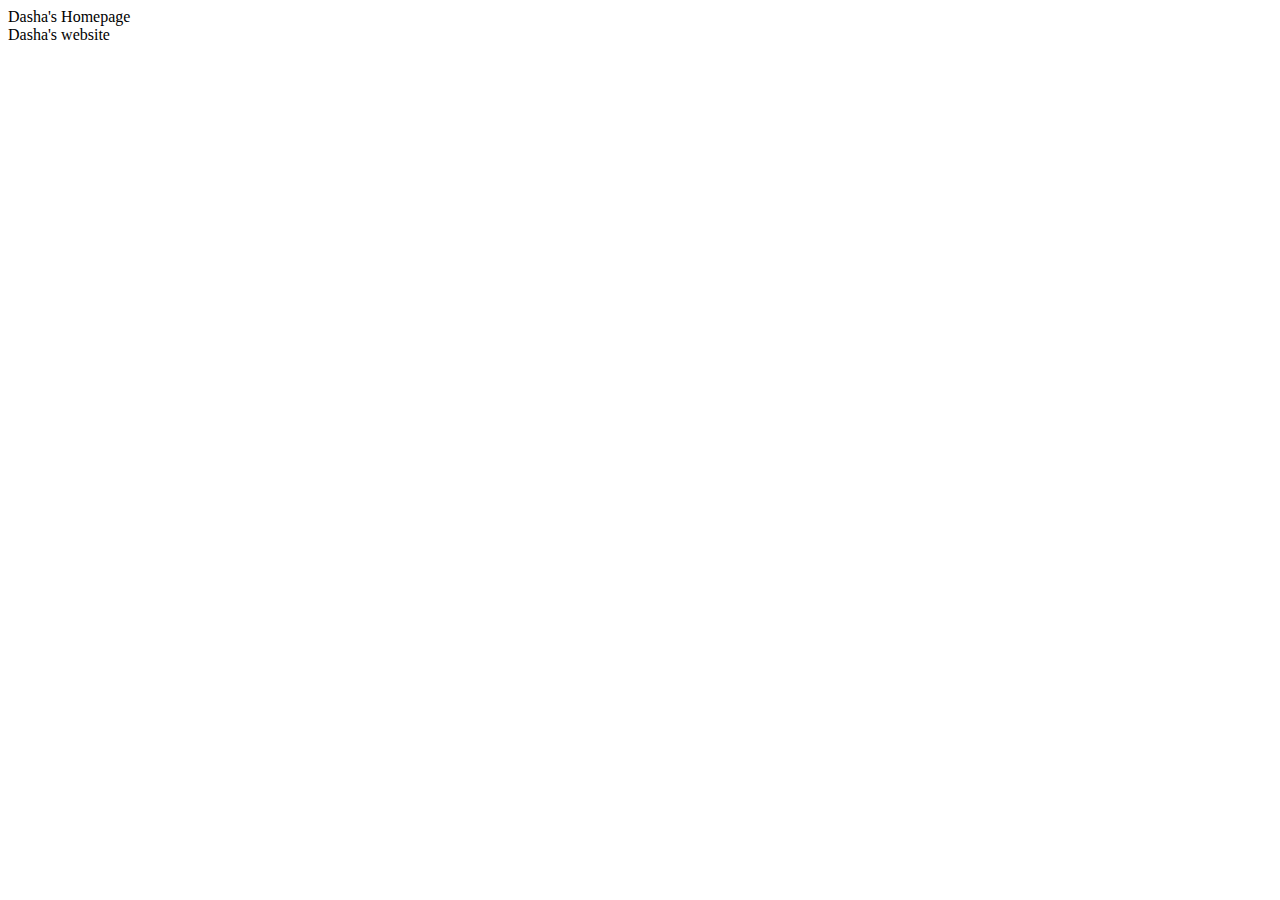
==== index.html @ 3d6f70f8 "Create index.html" ====
<!DOCTYPE html>
<html>

<head>
    <link rel="stylesheet" type="text/css" href="style.css">
    <title>Dasha's Homepage</title>
</head>

<body>
    <div class="flex-row">
        <div class="title">
            Dasha's Homepage
        </div>
    </div>
    <div class="subtitle">
        Dasha's website
    </div>
</body>

</html>
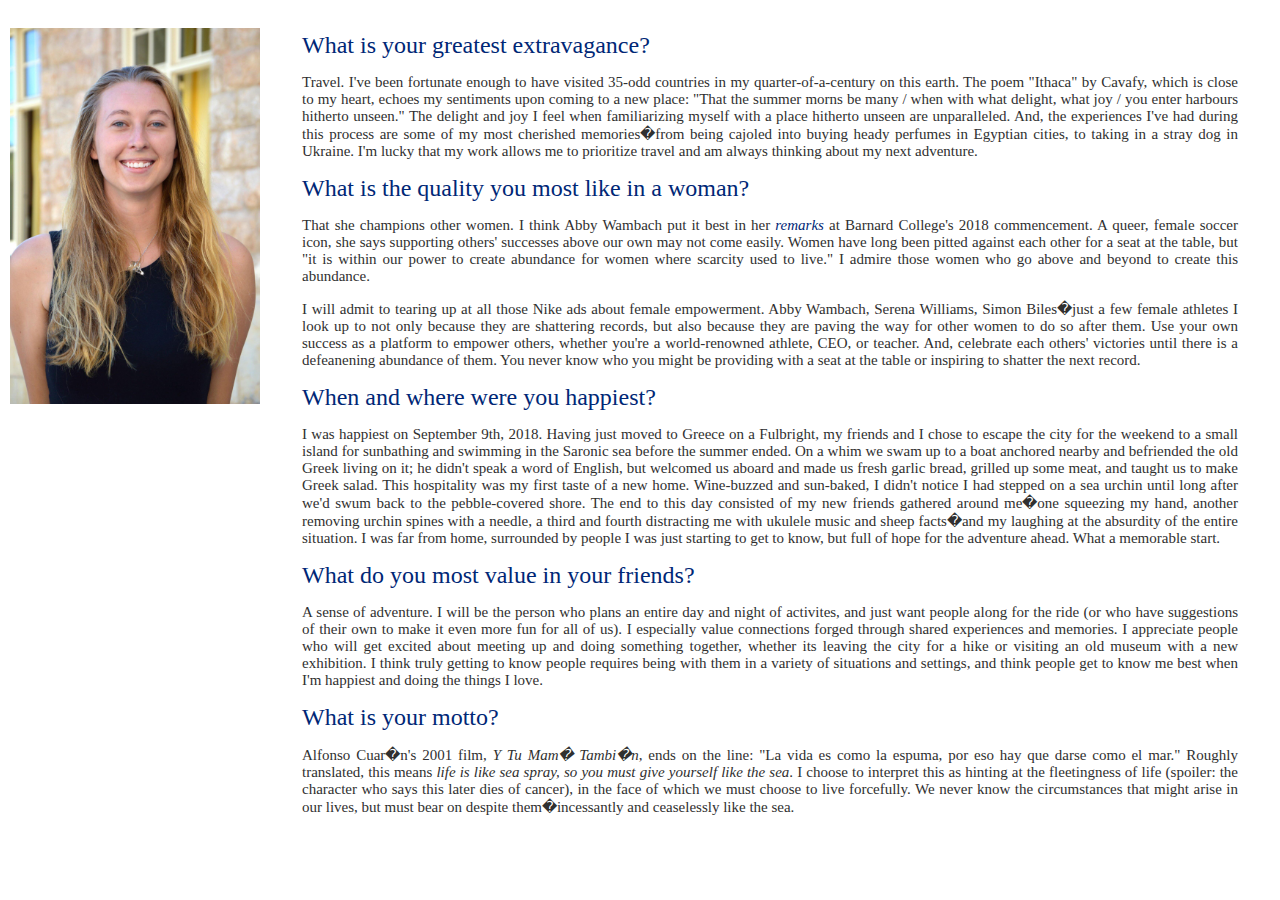
==== commit 0b70ee93: "Adam's stupid Vanity Fair questions." ====
--- a/index.html
+++ b/index.html
@@ -3,18 +3,109 @@
 
 <head>
     <link rel="stylesheet" type="text/css" href="style.css">
-    <title>Dasha's Homepage</title>
+    <title>cs hw for mr. pearson</title>
 </head>
 
 <body>
-    <div class="flex-row">
+
+<div class="side">
+  <img src="me.jpg" width="250">
+</div>
+
+<div class="main">
+ 
+   <div class="flex-row">
         <div class="title">
-            Dasha's Homepage
+            What is your greatest extravagance?
         </div>
     </div>
     <div class="subtitle">
-        Dasha's website
+<p align=justify>
+Travel. I've been fortunate enough to have visited 35-odd countries in my quarter-of-a-century on this earth. The poem "Ithaca" by Cavafy, which 
+is close to my heart, echoes my sentiments upon coming to a new place: 
+"That the summer morns be many / when with what delight, what joy / you enter harbours hitherto unseen." The delight and joy I feel when familiarizing 
+myself with a place hitherto unseen are unparalleled. And, the experiences I've had during this process are some of my most cherished memories�from being 
+cajoled into buying heady perfumes in Egyptian cities, to taking in a stray dog in Ukraine. I'm lucky that my work allows me to prioritize travel and am 
+always thinking about my next adventure.
+</p>
+</div>
+
+<p>
+<div class="flex-row">
+        <div class="title">
+            What is the quality you most like in a woman?
+        </div>
     </div>
+    <div class="subtitle">
+<p align=justify>
+That she champions other women. I think Abby Wambach put it best in her <a class="link" href="https://barnard.edu/commencement/archives/2018/abby-wambach-remarks">remarks</a> 
+at Barnard College's 2018 commencement. A queer, female soccer icon, she says supporting others' successes above our own may not come easily. Women have long been pitted against each other for a seat 
+at the table, but "it is within our power to create abundance for women where scarcity used to live." I admire those women who go above and beyond to create 
+this abundance.
+</p>
+<p align=justify>
+I will admit to tearing up at all those Nike ads about female empowerment. Abby Wambach, Serena Williams, Simon Biles�just a few female athletes I look up to 
+not only because they are shattering records, but also because they are paving the way for other women to do so after them. Use your own success as a platform to empower 
+others, whether you're a world-renowned athlete, CEO, or teacher. And, celebrate each others' victories until there is a defeanening abundance of them. You never 
+know who you might be providing with a seat at the table or inspiring to shatter the next record.
+</p>
+</div>
+
+<p>
+<div class="flex-row">
+        <div class="title">
+            When and where were you happiest?
+        </div>
+    </div>
+    <div class="subtitle">
+<p align=justify>
+I was happiest on September 9th, 2018. Having just moved to Greece on a Fulbright, my friends and I chose to escape the city for the weekend 
+to a small island for sunbathing and swimming in the Saronic sea before the summer ended. On a whim we swam up to a boat anchored nearby and 
+befriended the old Greek living on it; he didn't speak a word of English, but welcomed us aboard and made us fresh garlic bread, grilled up 
+some meat, and taught us to make Greek salad. This hospitality was my first taste of a new home. Wine-buzzed and sun-baked, I didn't notice I 
+had stepped on a sea urchin until long after we'd swum back to the pebble-covered shore. The end to this day consisted of my new friends gathered around 
+me�one squeezing my hand, another removing urchin spines with a needle, a third and fourth distracting me with ukulele music and sheep facts�and my laughing 
+at the absurdity of the entire situation. I was far from home, surrounded by people I was just starting to get to know, but full of hope for the adventure 
+ahead. What a memorable start.
+</p>
+</div>
+
+<p>
+<div class="flex-row">
+        <div class="title">
+            What do you most value in your friends?
+        </div>
+    </div>
+    <div class="subtitle">
+<p align=justify>
+A sense of adventure. I will be the person who plans an entire day and night of activites, and just want people along for the ride
+(or who have suggestions of their own to make it even more fun for all of us). I especially value connections forged through shared 
+experiences and memories. I appreciate people who will get excited about meeting up and doing something together, whether its leaving the city for a hike 
+or visiting an old museum with a new exhibition. I think truly getting to know people requires being with them in a variety of situations 
+and settings, and think people get to know me best when I'm happiest and doing the things I love. 
+
+</p>
+</div>
+
+<p>
+<div class="flex-row">
+        <div class="title">
+            What is your motto?
+        </div>
+    </div>
+    <div class="subtitle">
+<p align=justify>
+Alfonso Cuar�n's 2001 film, <i>Y Tu Mam� Tambi�n</i>, ends on the line: 
+"La vida es como la espuma, por eso hay que darse como el mar." Roughly translated, this means 
+<i>life is like sea spray, so you must give yourself like the sea</i>. I choose to interpret this 
+as hinting at the fleetingness of life (spoiler: the character who says this later dies of cancer), 
+in the face of which we must choose to live forcefully. We never know the circumstances that might arise 
+in our lives, but must bear on despite them�incessantly and ceaselessly like the sea.
+</p>
+</div>
+
+</div>  
+
 </body>
 
 </html>--- a/style.css
+++ b/style.css
@@ -0,0 +1,61 @@
+body {
+    color: #303030;
+    margin: 2em 2em 2em 2em;
+}
+
+.flex-row {
+    display: flex;
+    flex-direction: row;
+    align-items: center;
+}
+
+.title {
+    font-size: 2.0em;
+    color: #002776;
+font-family: garamond;
+    margin-right: 1.0em;
+}
+
+.subtitle {
+    margin-top: 0.75em;
+    font-size: 1.25em;
+    font-style: normal;
+font-family: cambria;
+}
+
+.i {
+    margin-top: 0.75em;
+    font-size: 1.25em;
+font-style: italic;
+font-family: cambria;
+}
+
+.link {
+    margin-top: 0.75em;
+    font-size: 1em;
+font-style: italic;
+text-decoration: none;
+color: #002776;
+font-family: cambria;
+}
+
+.side {
+  width: 250px;
+  position: fixed;
+  z-index: 1;
+  top: 20px;
+  left: 10px;
+  background: #fff;
+  overflow-x: hidden;
+  padding: 8px 0;
+}
+
+.main {
+  margin-left: 260px;
+  font-size: 12px;
+  padding: 0px 10px;
+}
+
+@media screen and (max-height: 450px) {
+  .side {padding-top: 15px;}
+}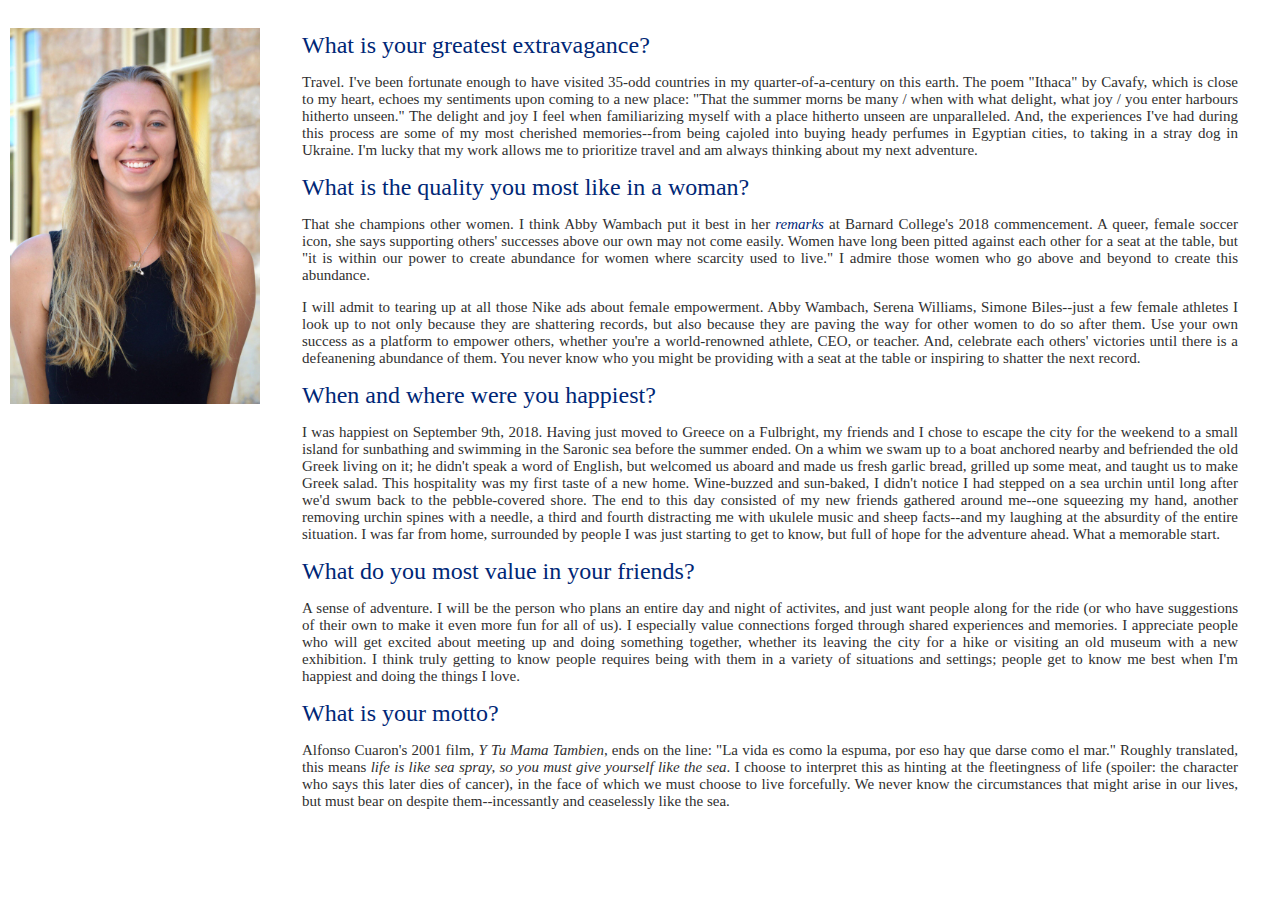
==== commit aaba8f50: "Got rid of things." ====
--- a/index.html
+++ b/index.html
@@ -24,7 +24,7 @@
 Travel. I've been fortunate enough to have visited 35-odd countries in my quarter-of-a-century on this earth. The poem "Ithaca" by Cavafy, which 
 is close to my heart, echoes my sentiments upon coming to a new place: 
 "That the summer morns be many / when with what delight, what joy / you enter harbours hitherto unseen." The delight and joy I feel when familiarizing 
-myself with a place hitherto unseen are unparalleled. And, the experiences I've had during this process are some of my most cherished memories�from being 
+myself with a place hitherto unseen are unparalleled. And, the experiences I've had during this process are some of my most cherished memories--from being 
 cajoled into buying heady perfumes in Egyptian cities, to taking in a stray dog in Ukraine. I'm lucky that my work allows me to prioritize travel and am 
 always thinking about my next adventure.
 </p>
@@ -44,7 +44,7 @@
 this abundance.
 </p>
 <p align=justify>
-I will admit to tearing up at all those Nike ads about female empowerment. Abby Wambach, Serena Williams, Simon Biles�just a few female athletes I look up to 
+I will admit to tearing up at all those Nike ads about female empowerment. Abby Wambach, Serena Williams, Simone Biles--just a few female athletes I look up to 
 not only because they are shattering records, but also because they are paving the way for other women to do so after them. Use your own success as a platform to empower 
 others, whether you're a world-renowned athlete, CEO, or teacher. And, celebrate each others' victories until there is a defeanening abundance of them. You never 
 know who you might be providing with a seat at the table or inspiring to shatter the next record.
@@ -64,7 +64,7 @@
 befriended the old Greek living on it; he didn't speak a word of English, but welcomed us aboard and made us fresh garlic bread, grilled up 
 some meat, and taught us to make Greek salad. This hospitality was my first taste of a new home. Wine-buzzed and sun-baked, I didn't notice I 
 had stepped on a sea urchin until long after we'd swum back to the pebble-covered shore. The end to this day consisted of my new friends gathered around 
-me�one squeezing my hand, another removing urchin spines with a needle, a third and fourth distracting me with ukulele music and sheep facts�and my laughing 
+me--one squeezing my hand, another removing urchin spines with a needle, a third and fourth distracting me with ukulele music and sheep facts--and my laughing 
 at the absurdity of the entire situation. I was far from home, surrounded by people I was just starting to get to know, but full of hope for the adventure 
 ahead. What a memorable start.
 </p>
@@ -82,7 +82,7 @@
 (or who have suggestions of their own to make it even more fun for all of us). I especially value connections forged through shared 
 experiences and memories. I appreciate people who will get excited about meeting up and doing something together, whether its leaving the city for a hike 
 or visiting an old museum with a new exhibition. I think truly getting to know people requires being with them in a variety of situations 
-and settings, and think people get to know me best when I'm happiest and doing the things I love. 
+and settings; people get to know me best when I'm happiest and doing the things I love. 
 
 </p>
 </div>
@@ -95,12 +95,12 @@
     </div>
     <div class="subtitle">
 <p align=justify>
-Alfonso Cuar�n's 2001 film, <i>Y Tu Mam� Tambi�n</i>, ends on the line: 
+Alfonso Cuaron's 2001 film, <i>Y Tu Mama Tambien</i>, ends on the line: 
 "La vida es como la espuma, por eso hay que darse como el mar." Roughly translated, this means 
 <i>life is like sea spray, so you must give yourself like the sea</i>. I choose to interpret this 
 as hinting at the fleetingness of life (spoiler: the character who says this later dies of cancer), 
 in the face of which we must choose to live forcefully. We never know the circumstances that might arise 
-in our lives, but must bear on despite them�incessantly and ceaselessly like the sea.
+in our lives, but must bear on despite them--incessantly and ceaselessly like the sea.
 </p>
 </div>
 
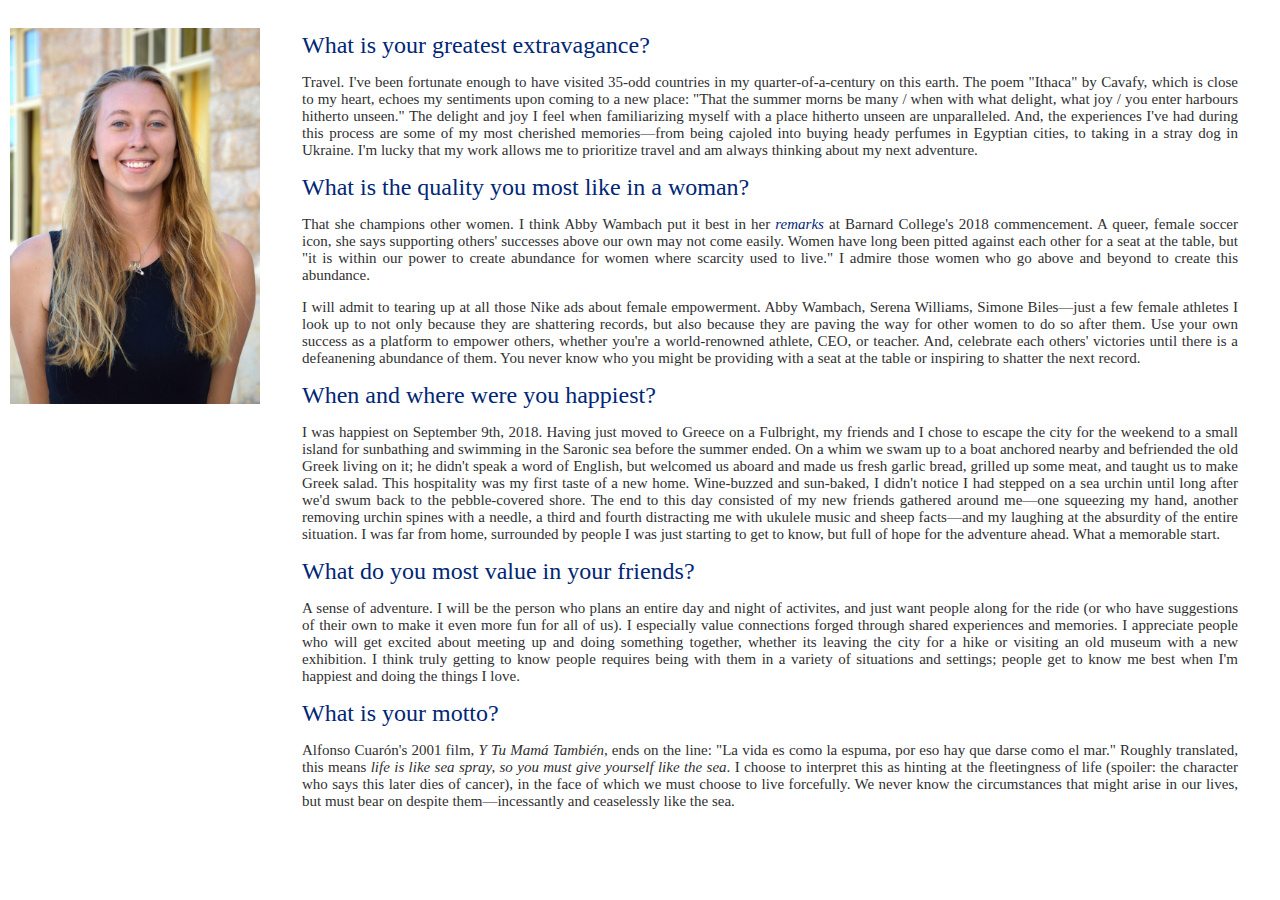
==== commit 6599efa9: "Fixed characters." ====
--- a/index.html
+++ b/index.html
@@ -1,9 +1,10 @@
-<!DOCTYPE html>
+﻿<!DOCTYPE html>
 <html>
 
 <head>
     <link rel="stylesheet" type="text/css" href="style.css">
     <title>cs hw for mr. pearson</title>
+<meta charset="UTF-8">
 </head>
 
 <body>
@@ -24,7 +25,7 @@
 Travel. I've been fortunate enough to have visited 35-odd countries in my quarter-of-a-century on this earth. The poem "Ithaca" by Cavafy, which 
 is close to my heart, echoes my sentiments upon coming to a new place: 
 "That the summer morns be many / when with what delight, what joy / you enter harbours hitherto unseen." The delight and joy I feel when familiarizing 
-myself with a place hitherto unseen are unparalleled. And, the experiences I've had during this process are some of my most cherished memories--from being 
+myself with a place hitherto unseen are unparalleled. And, the experiences I've had during this process are some of my most cherished memories—from being 
 cajoled into buying heady perfumes in Egyptian cities, to taking in a stray dog in Ukraine. I'm lucky that my work allows me to prioritize travel and am 
 always thinking about my next adventure.
 </p>
@@ -44,7 +45,7 @@
 this abundance.
 </p>
 <p align=justify>
-I will admit to tearing up at all those Nike ads about female empowerment. Abby Wambach, Serena Williams, Simone Biles--just a few female athletes I look up to 
+I will admit to tearing up at all those Nike ads about female empowerment. Abby Wambach, Serena Williams, Simone Biles—just a few female athletes I look up to 
 not only because they are shattering records, but also because they are paving the way for other women to do so after them. Use your own success as a platform to empower 
 others, whether you're a world-renowned athlete, CEO, or teacher. And, celebrate each others' victories until there is a defeanening abundance of them. You never 
 know who you might be providing with a seat at the table or inspiring to shatter the next record.
@@ -64,7 +65,7 @@
 befriended the old Greek living on it; he didn't speak a word of English, but welcomed us aboard and made us fresh garlic bread, grilled up 
 some meat, and taught us to make Greek salad. This hospitality was my first taste of a new home. Wine-buzzed and sun-baked, I didn't notice I 
 had stepped on a sea urchin until long after we'd swum back to the pebble-covered shore. The end to this day consisted of my new friends gathered around 
-me--one squeezing my hand, another removing urchin spines with a needle, a third and fourth distracting me with ukulele music and sheep facts--and my laughing 
+me—one squeezing my hand, another removing urchin spines with a needle, a third and fourth distracting me with ukulele music and sheep facts—and my laughing 
 at the absurdity of the entire situation. I was far from home, surrounded by people I was just starting to get to know, but full of hope for the adventure 
 ahead. What a memorable start.
 </p>
@@ -95,12 +96,12 @@
     </div>
     <div class="subtitle">
 <p align=justify>
-Alfonso Cuaron's 2001 film, <i>Y Tu Mama Tambien</i>, ends on the line: 
+Alfonso Cuarón's 2001 film, <i>Y Tu Mamá También</i>, ends on the line: 
 "La vida es como la espuma, por eso hay que darse como el mar." Roughly translated, this means 
 <i>life is like sea spray, so you must give yourself like the sea</i>. I choose to interpret this 
 as hinting at the fleetingness of life (spoiler: the character who says this later dies of cancer), 
 in the face of which we must choose to live forcefully. We never know the circumstances that might arise 
-in our lives, but must bear on despite them--incessantly and ceaselessly like the sea.
+in our lives, but must bear on despite them—incessantly and ceaselessly like the sea.
 </p>
 </div>
 
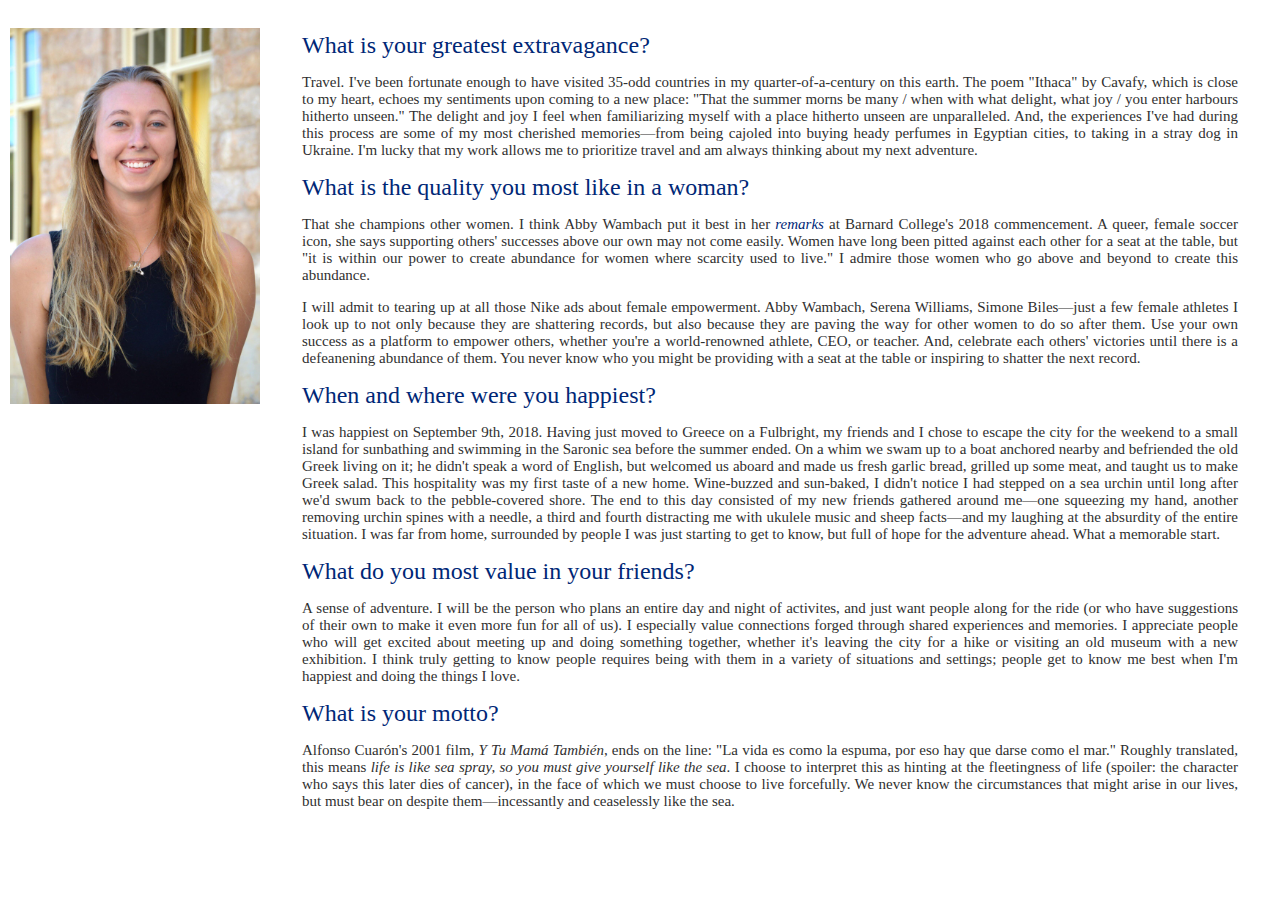
==== commit b21ff741: "Update index.html" ====
--- a/index.html
+++ b/index.html
@@ -81,7 +81,7 @@
 <p align=justify>
 A sense of adventure. I will be the person who plans an entire day and night of activites, and just want people along for the ride
 (or who have suggestions of their own to make it even more fun for all of us). I especially value connections forged through shared 
-experiences and memories. I appreciate people who will get excited about meeting up and doing something together, whether its leaving the city for a hike 
+experiences and memories. I appreciate people who will get excited about meeting up and doing something together, whether it's leaving the city for a hike 
 or visiting an old museum with a new exhibition. I think truly getting to know people requires being with them in a variety of situations 
 and settings; people get to know me best when I'm happiest and doing the things I love. 
 
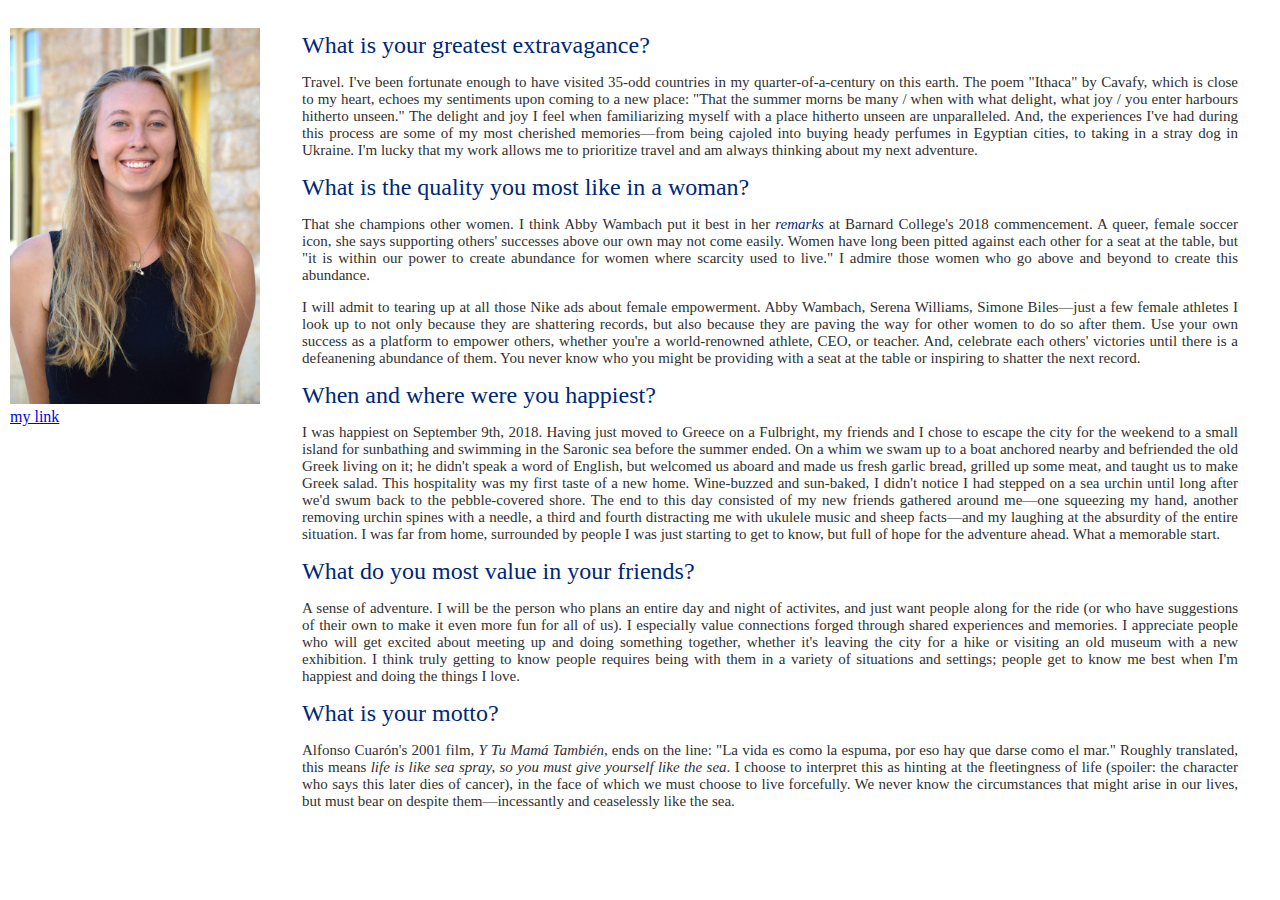
==== commit 62562a16: "New page." ====
--- a/index.html
+++ b/index.html
@@ -11,6 +11,8 @@
 
 <div class="side">
   <img src="me.jpg" width="250">
+<br>
+<a href="something.html">my link</a>
 </div>
 
 <div class="main">
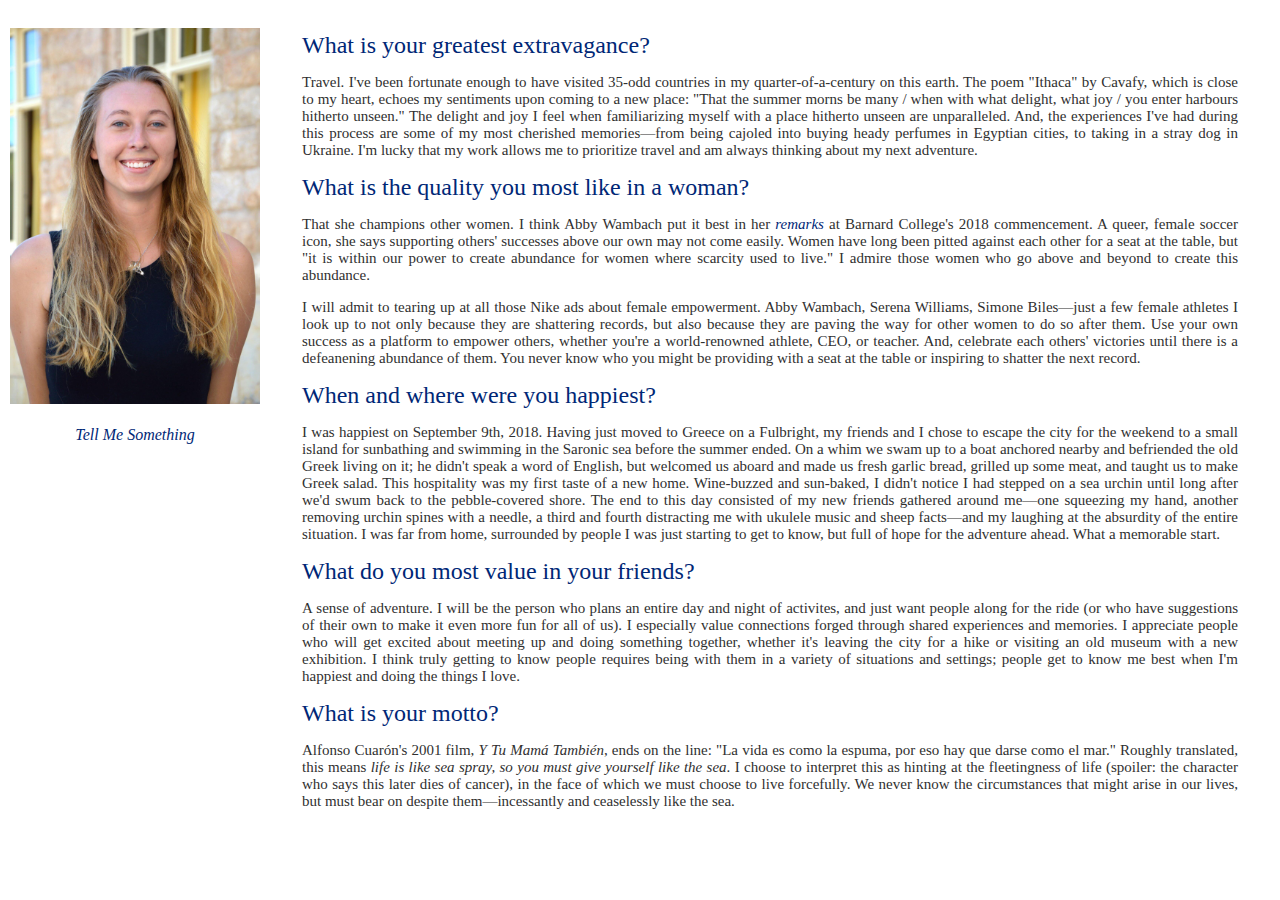
==== commit 4407d646: "Improved." ====
--- a/index.html
+++ b/index.html
@@ -12,7 +12,8 @@
 <div class="side">
   <img src="me.jpg" width="250">
 <br>
-<a href="something.html">my link</a>
+<br>
+<center><a class="link" href="something.html">Tell Me Something</a></center>
 </div>
 
 <div class="main">
--- a/style.css
+++ b/style.css
@@ -39,6 +39,14 @@
 font-family: cambria;
 }
 
+.link:hover {
+opacity:0.8!important;
+width:200px;
+color: #ffffff;
+background:#002776;
+width:0px;
+}
+
 .side {
   width: 250px;
   position: fixed;
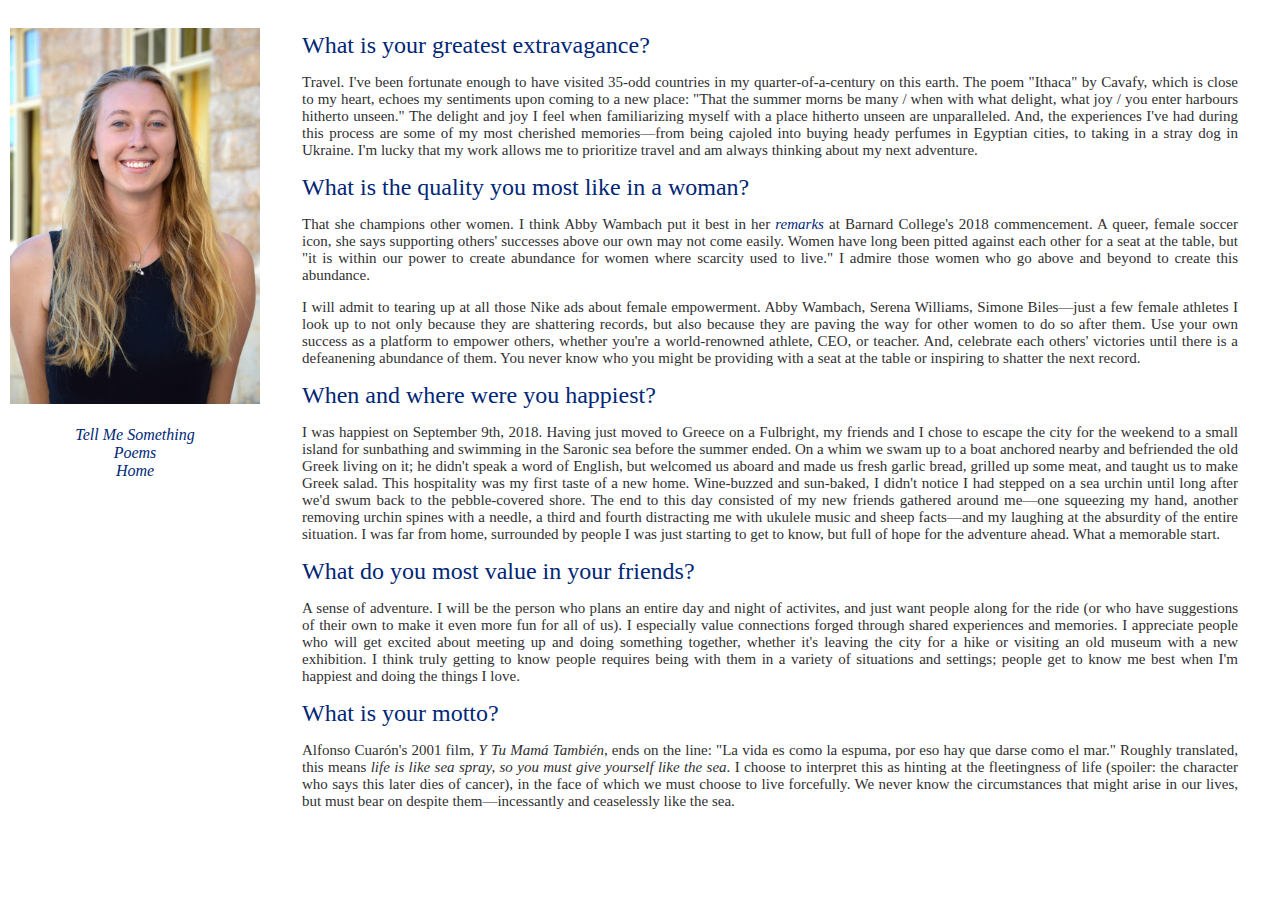
==== commit d61c261d: "Added poems." ====
--- a/index.html
+++ b/index.html
@@ -13,7 +13,11 @@
   <img src="me.jpg" width="250">
 <br>
 <br>
-<center><a class="link" href="something.html">Tell Me Something</a></center>
+<center><a class="link" href="something.html">Tell Me Something</a>
+<br>
+<a class="link" href="poems.html">Poems</a>
+<br>
+<a class="link" href="index.html">Home</a></center>
 </div>
 
 <div class="main">
--- a/style.css
+++ b/style.css
@@ -13,6 +13,14 @@
     font-size: 2.0em;
     color: #002776;
 font-family: garamond;
+    margin-right: 1.0em;
+}
+
+.ptitle {
+    font-size: 1.25em;
+    color: #002776;
+font-style: italic;
+font-family: georgia;
     margin-right: 1.0em;
 }
 
